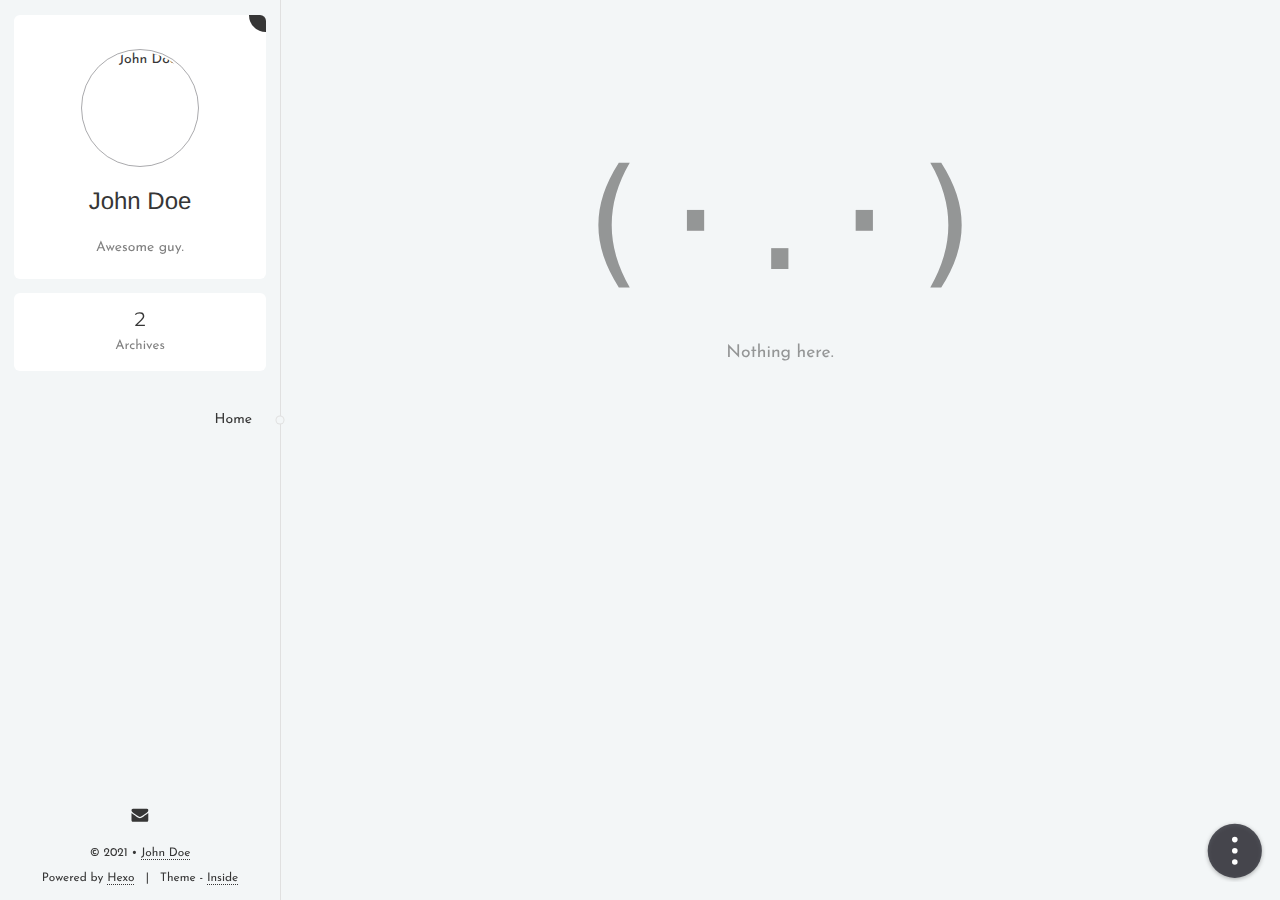
==== 404/index.html @ d92b6cc4 "update" ====
<!doctype html>
<html lang="en">
<head><!-- hexo injector head_begin start -->
<script src="/config.3f9a0f7a733912f03568.js"></script>
<!-- hexo injector head_begin end -->
<meta charset="utf-8">
<title>Hexo</title>
<base href="/">
<meta name="viewport" content="width=device-width, initial-scale=1, maximum-scale=1, user-scalable=0">
<link rel="canonical" href="http://example.com/404/">
<link rel="icon" type="image/x-icon" href="/favicon.ico">

<meta property="og:type" content="website">
<meta property="og:title" content="404">
<meta property="og:url" content="http://example.com/404/index.html">
<meta property="og:site_name" content="Hexo">
<meta property="og:locale" content="en_US">
<meta property="og:image" content="https://www.gravatar.com/avatar/d41d8cd98f00b204e9800998ecf8427e?s=160">
<meta property="article:author" content="John Doe">
<meta name="twitter:card" content="summary">
<meta name="twitter:image" content="https://www.gravatar.com/avatar/d41d8cd98f00b204e9800998ecf8427e?s=160">


<!-- hexo injector head_end start --><style is="theme">html{--inside-accent-color:#2a2b33;--inside-foreground-color:#363636;--inside-border-color:#e0e0e0;--inside-background:#f3f6f7;--inside-sidebar-background:#2a2b33;--inside-card-background:#fff;--inside-font-base:'Josefin Sans','PingFang SC';--inside-font-logo:-apple-system, BlinkMacSystemFont, "Segoe UI", Helvetica, Arial, sans-serif;--inside-font-menu:Baloo Bhaijaan,'Josefin Sans','PingFang SC';--inside-font-heading:-apple-system, BlinkMacSystemFont, "Segoe UI", Helvetica, Arial, sans-serif;--inside-font-label:Montserrat,'Josefin Sans','PingFang SC';--inside-font-code:Inconsolata,monospace;--inside-font-print:-apple-system, BlinkMacSystemFont, "Segoe UI", Helvetica, Arial, sans-serif;--inside-content-width:660px;--inside-highlight-00:#ffffff;--inside-highlight-01:#e0e0e0;--inside-highlight-02:#f3f6f7;--inside-highlight-03:#95a5b3;--inside-highlight-04:#363636;--inside-highlight-05:#262b2f;--inside-highlight-06:#000000;--inside-highlight-07:#000000;--inside-highlight-08:#5d6c7b;--inside-highlight-09:#40464a;--inside-highlight-0a:#2980b9;--inside-highlight-0b:#be516e;--inside-highlight-0c:#237dac;--inside-highlight-0d:#944770;--inside-highlight-0e:#239371;--inside-highlight-0f:#edf0f3;--inside-card-color:#fff;--inside-accent-color-005:rgba(42,43,51,.05);--inside-accent-color-01:rgba(42,43,51,.1);--inside-accent-color-02:rgba(42,43,51,.2);--inside-accent-color-04:rgba(42,43,51,.4);--inside-accent-color-08:rgba(42,43,51,.8)}</style><script src="/theme.9ecc9ab1.js"></script><link href="//fonts.googleapis.com/css?family=Baloo+Bhaijaan|Inconsolata|Josefin+Sans|Montserrat" rel="stylesheet"></link><link href="/styles.6467ff941351c62afa27.css" rel="stylesheet"><!-- hexo injector head_end end --><meta name="generator" content="Hexo 5.4.0"></head>
<body lang="en"><!-- hexo injector body_begin start --><is-a></is-a><!-- hexo injector body_begin end --><!-- hexo injector body_end start --><script src="/runtime.1ed960b0635ea0669f87.js"></script><script src="/polyfills.b7bf56fc45f931a8b83e.js"></script><script src="/main.02f06211cba791516749.js"></script><!-- hexo injector body_end end --></body>
</html>
---- styles.6467ff941351c62afa27.css ----
@charset "UTF-8";body,html{height:100%}@media print{body,html{height:auto}}html{font-size:14px}@media screen and (max-width:359px){html{font-size:12px}}body{margin:0;font-family:var(--inside-font-base);background:var(--inside-background);color:var(--inside-foreground-color);text-rendering:geometricPrecision;-webkit-font-smoothing:antialiased;-webkit-text-size-adjust:100%}@media print{body{background:none!important;color:#000!important;font-family:var(--inside-font-print)}}h1,h2,h3,h4,h5,h6{font-family:var(--inside-font-heading);font-weight:400;line-height:1.5}h1{font-size:1.785714rem}h2{font-size:1.428571rem}h3{font-size:1.285714rem}h4{font-size:1.142857rem}h5,h6{font-size:1rem}a{color:inherit;text-decoration:none;cursor:pointer}canvas,iframe,video{display:block;margin:auto;max-width:100%}img{max-width:100%}blockquote{margin:0;padding:0}table{border-spacing:0;border-collapse:collapse;font-size:inherit}td,th{padding:0}code,pre{font-family:var(--inside-font-code);font-size:85%;-webkit-font-smoothing:initial;-moz-osx-font-smoothing:initial}code{padding:.2em .4em;border-radius:3px;color:var(--inside-accent-color);background-color:var(--inside-accent-color-005)}pre{padding:.75rem 1rem;line-height:1.6;overflow-wrap:normal;border:1px solid;border-color:inherit}pre pre{border:0}pre code{background:none;margin:0;padding:0;color:inherit}::-webkit-scrollbar{width:8px;height:6px}@media (max-width:675px){::-webkit-scrollbar{width:0;height:0;background:none}}input,textarea{border:1px solid var(--inside-border-color);color:inherit;font-family:inherit;padding:4px 6px;background:none}input::-webkit-input-placeholder,textarea::-webkit-input-placeholder{color:inherit;opacity:.5}input:focus,textarea:focus{outline:none}sub,sup{position:relative;vertical-align:initial}sup{top:-.5em}sub{top:-.3em}::selection{background-color:var(--inside-accent-color);color:#fff}::-webkit-scrollbar-thumb{background-color:var(--inside-accent-color-02)}::-webkit-scrollbar-thumb:hover{background-color:var(--inside-accent-color-08)}@font-face{font-weight:400;font-style:normal;font-family:inside-icons;src:url([data-uri]) format("woff")}.φa:before,[class*=" iκ-"]:before,[class^=iκ-]:before{color:inherit;text-transform:none;font-style:normal;font-family:inside-icons;vertical-align:-1px}.iκ-square:before{content:"\E92A"}.iκ-check-square:before{content:"\E92B"}.iκ-quote-left:before{content:"\E933"}.iκ-exit:before{content:"\E928"}.iκ-external:before{content:"\E929"}.iκ-link:before{content:"\E906"}.iκ-at:before{content:"\E927"}.iκ-image:before{content:"\E905"}.iκ-author:before{content:"\E903"}.iκ-cate:before{content:"\E904"}.iκ-hash:before{content:"\E907"}.iκ-dot:before{content:"\E908"}.iκ-next:before{content:"\E909"}.iκ-previous:before{content:"\E90A"}.iκ-down:before{content:"\E90B"}.iκ-up:before{content:"\E90C"}.iκ-search:before{content:"\E90D"}.iκ-calendar:before{content:"\E90E"}.iκ-eye:before{content:"\E90F"}.iκ-clock:before{content:"\E910"}.iκ-sidebar:before{content:"\E926"}.iκ-toc:before{content:"\E925"}.iκ-loader:before{content:"\E902"}.iκ-wechat:before{content:"\E91C"}.iκ-paypal:before{content:"\E919"}.iκ-bitcoin:before{content:"\E91B"}.iκ-soundcloud:before{content:"\E911"}.iκ-pinterest:before{content:"\E91A"}.iκ-youtube:before{content:"\E916"}.iκ-tumblr:before{content:"\E914"}.iκ-linkedin:before{content:"\E915"}.iκ-myspace:before{content:"\E917"}.iκ-disqus:before{content:"\E918"}.iκ-hangouts:before{content:"\E912"}.iκ-email:before{content:"\E913"}.iκ-facebook:before{content:"\E91D"}.iκ-dribbble:before{content:"\E91E"}.iκ-telegram:before{content:"\E91F"}.iκ-qq:before{content:"\E920"}.iκ-instagram:before{content:"\E921"}.iκ-weibo:before{content:"\E922"}.iκ-feed:before{content:"\E924"}.iκ-twitter:before{content:"\E92C"}.iκ-github:before{content:"\E92D"}.iκ-folder-minus:before{content:"\E900"}.iκ-folder-plus:before{content:"\E901"}.iκ-minus-circle:before{content:"\E923"}.iκ-minus-square:before{content:"\E92E"}.iκ-minus:before{content:"\E92F"}.iκ-plus-square:before{content:"\E930"}.iκ-plus-circle:before{content:"\E931"}.iκ-plus:before{content:"\E932"}.φb{position:relative;border-color:var(--inside-border-color)}.φc{position:fixed;top:0;left:0;z-index:1;overflow-x:hidden;overflow-y:auto;-webkit-overflow-scrolling:touch;width:100%;height:100%}.φc img{position:absolute;transition:transform .3s cubic-bezier(.2,0,.2,1);transform-origin:0 0;cursor:inherit}.φc:after{content:"";position:fixed;left:0;right:0;bottom:0;top:0;z-index:-1;background:var(--inside-card-background);transition:opacity .3s;opacity:0}.φd{cursor:zoom-out}.φd:after{opacity:1}.φe{word-wrap:break-word;line-height:1.8;border-color:var(--inside-border-color)}.φe h2,.φe h3,.φe h4,.φe h5,.φe h6{margin:2rem 0 1rem;font-weight:700}.φe h2 a:last-child,.φe h3 a:last-child,.φe h4 a:last-child,.φe h5 a:last-child,.φe h6 a:last-child{visibility:hidden;border:0}.φe h2 a:last-child:active,.φe h2 a:last-child:hover,.φe h3 a:last-child:active,.φe h3 a:last-child:hover,.φe h4 a:last-child:active,.φe h4 a:last-child:hover,.φe h5 a:last-child:active,.φe h5 a:last-child:hover,.φe h6 a:last-child:active,.φe h6 a:last-child:hover{color:inherit}.φe h2 a:last-child:active:after,.φe h2 a:last-child:hover:after,.φe h3 a:last-child:active:after,.φe h3 a:last-child:hover:after,.φe h4 a:last-child:active:after,.φe h4 a:last-child:hover:after,.φe h5 a:last-child:active:after,.φe h5 a:last-child:hover:after,.φe h6 a:last-child:active:after,.φe h6 a:last-child:hover:after{opacity:1;transition:opacity .15s}.φe h2 a:last-child:after,.φe h3 a:last-child:after,.φe h4 a:last-child:after,.φe h5 a:last-child:after,.φe h6 a:last-child:after{padding-left:.2em;content:"\E906";vertical-align:-16%;font-style:normal;font-family:inside-icons;line-height:1;opacity:.63}.φe h2:active a,.φe h2:hover a,.φe h3:active a,.φe h3:hover a,.φe h4:active a,.φe h4:hover a,.φe h5:active a,.φe h5:hover a,.φe h6:active a,.φe h6:hover a{visibility:visible}.φe>iframe,.φe>video{margin:2em auto}.φe p{border-color:inherit}.φe img{position:relative;vertical-align:text-bottom;direction:rtl}.φe img:before{left:0;padding-left:.6em;text-align:right;content:"\E905";font-family:inside-icons;border-radius:3px 0 0 3px}.φe img:after,.φe img:before{position:absolute;background-color:var(--inside-background);font-size:1rem}.φe img:after{left:1.6em;padding-left:4px;padding-right:.6em;content:attr(alt);white-space:nowrap;line-height:inherit;border-radius:0 3px 3px 0}.φe hr{margin:2.5em auto;width:4px;height:4px;border:0;border-radius:3px;background-color:currentColor;box-shadow:1em 0 0 0 currentColor,-1em 0 0 0 currentColor}.φe blockquote{position:relative;margin:2em 0;padding-left:2.5rem;border-color:inherit;line-height:1.6}.φe blockquote:before{position:absolute;left:0;top:-.1em;font-family:inside-icons;font-size:1.8rem;line-height:1;content:"\E933";opacity:.2}.φe blockquote footer{font-size:smaller}.φe blockquote footer strong{word-break:break-all}.φe blockquote footer cite{margin-left:.3rem}@media print{.φe blockquote{margin:2em 1em;font-style:italic;color:#555}}.φe ol,.φe ul{padding-left:2em}.φe ol>li{list-style-type:decimal}.φe ol>li>ol>li{list-style-type:lower-alpha}.φe ol>li>ol>li>ol>li{list-style-type:lower-roman}.φe a{border-bottom:1px dotted;transition:color .15s,border-color .15s,opacity .15s}.φe a:active,.φe a:hover{border-bottom-style:solid;border-color:var(--inside-accent-color)}.φe a:hover,.φe sup a{color:var(--inside-accent-color)}.φe details{padding-left:1.5em;border-color:inherit}.φe details[open]>summary:before{transform:rotate(90deg)}.φe details>summary{position:relative;outline:inherit;list-style:none;cursor:pointer;-webkit-user-select:none;user-select:none}.φe details>summary:before{font-family:inside-icons;position:absolute;left:-1.5em;content:"\E909";font-weight:700;transition:transform .15s}.φe details>summary::marker{display:none}.φe details>p:first-of-type{margin-top:0}.φe details figure.φg{border-color:var(--inside-border-color)}.φe>pre{overflow-x:auto}.φe>pre code{color:inherit;background-color:inherit}.φe sup a,.φe sup a:hover{border-bottom:none}@media print{.φe{line-height:1.5}.φe a{border-bottom:0}.φe a[href^=http]:after,.φe a[href^=https] .φe a[href^="//"]:after{content:" ("attr(href)")"}}.φf:first-letter{float:left;margin:.3rem .4rem 0 0;font-size:2.9rem;line-height:1}@media print{.φf:first-letter{font-size:2.6rem}}.φe .φbq{margin:1.5em 0;border-color:inherit}.φe .φbq>div{overflow-x:auto}@media print{.φe .φbq>div{overflow-x:visible}}.φe .φbq ::-webkit-scrollbar-thumb{background-color:var(--inside-border-color)}.φe .φbq ::-webkit-scrollbar-thumb:hover{background-color:var(--inside-foreground-color)}@media (max-width:675px){.φe .φbq{overflow-x:auto;margin:1.5em -1.5rem}.φe .φbq>div{display:table;overflow-x:inherit;padding:0 1.5rem;min-width:100%;box-shadow:none!important}}.φe .φbs,.φe .φbs table{border-color:inherit}.φe .φbs table{margin:auto;min-width:100%}.φe .φbs td,.φe .φbs th{padding:.5em 1em;border-bottom:1px solid;border-color:inherit}.φe .φbs th{text-align:inherit;white-space:nowrap;font-weight:700;background-color:var(--inside-accent-color-005)}.φe .φbs td{white-space:pre}.φe .φbs th[align=center]{text-align:center}.φe .φbs th[align=right]{text-align:right}@media print{.φe .φbs{text-align:center}.φe .φbs table{display:inline-table;min-width:auto;border:1px solid;text-align:left}.φe .φbs td,.φe .φbs th{white-space:normal;border:1px solid;padding:.5em}.φe .φbs tr:nth-child(2n){background:none!important}}.φe .φbp{display:block;margin:auto;width:-webkit-fit-content;width:-moz-fit-content;width:fit-content;cursor:zoom-in}.φe .φbp+figcaption{display:block;margin-top:.75em;text-align:center;font-size:.85em;opacity:.63}.φe .φbr{padding-left:.75em}.φe .φbr li{list-style:none}.φe .φbr i:before{margin-right:.4em;content:"\E92A";font-family:inside-icons;font-size:smaller;font-style:normal}.φe .φbr input{display:none}.φe .φbr input:checked~i:before{content:"\E92B"}.φe .φbu.φbx summary:before{content:"\E930"}.φe .φbu.φbx details[open]>summary:before{content:"\E92E"}.φe .φbu.φbw summary:before{content:"\E931"}.φe .φbu.φbw details[open]>summary:before{content:"\E923"}.φe .φbu.φbv summary:before{content:"\E932"}.φe .φbu.φbv details[open]>summary:before{content:"\E92F"}.φe .φbu details[open]>summary:before{transform:none}.φe .φbu summary:before{font-weight:400}.φe .φbu li{margin-left:1.5rem;list-style-type:none}.φe .φbu ul{padding:0;margin:0}.φe .φbt>ul{padding-left:2rem}.φe .φbt>ul li{position:relative;margin:.5em 0;list-style-type:none}.φe .φbt>ul li:last-child:before{content:none}.φe .φbt>ul li:before{margin-top:3px;margin-left:4px;width:2px;height:100%}.φe .φbt>ul li:after,.φe .φbt>ul li:before{position:absolute;top:.9rem;left:-2rem;content:""}.φe .φbt>ul li:after{width:6px;height:6px;border:2px solid var(--inside-accent-color);border-radius:50%;transform:translateY(-50%)}.φe .φbt>ul>li:before{background-color:var(--inside-border-color)}.φe .φbt>ul>li:after{background:var(--inside-card-background)}.highlight{position:relative;margin:1em 0;border-radius:3px;color:var(--inside-highlight-05);border:1px solid var(--inside-highlight-01);background-color:var(--inside-highlight-00)}.highlight>table{table-layout:fixed;width:100%}.highlight code{background:none}.highlight pre{margin:0;border:0}@media print{.highlight pre{padding-left:0;padding-right:0;white-space:pre-wrap}}.highlight .gutter{text-align:right;width:2em;vertical-align:top;padding-right:.2em;color:var(--inside-highlight-03);-webkit-user-select:none;user-select:none}.highlight .gutter pre{padding:.75rem .25rem .75rem .75rem}.highlight .gutter+.code pre{padding-left:.5rem;padding-right:0}@media print{.highlight .gutter{display:none}}.highlight .code{overflow-x:auto}.highlight .code .line{padding-right:.75rem}.highlight figcaption{padding:.5rem 1rem;font-family:var(--inside-font-code);font-size:85%;color:var(--inside-highlight-05);border-bottom:1px solid var(--inside-highlight-01);border-radius:3px 3px 0 0}.highlight figcaption a{float:right;border:0}@media print{.highlight figcaption{padding-left:0;padding-right:0}}.highlight .emphasis{font-style:italic}.highlight .strong{font-weight:700}.highlight .comment,.highlight .quote{color:var(--inside-highlight-03)}.highlight .deletion,.highlight .name,.highlight .regexp,.highlight .selector-class,.highlight .selector-id,.highlight .tag,.highlight .template-variable,.highlight .variable{color:var(--inside-highlight-08)}.highlight .built_in,.highlight .builtin-name,.highlight .link,.highlight .literal,.highlight .meta,.highlight .number,.highlight .params,.highlight .type{color:var(--inside-highlight-09)}.highlight .attribute{color:var(--inside-highlight-0a)}.highlight .addition,.highlight .bullet,.highlight .string,.highlight .symbol{color:var(--inside-highlight-0b)}.highlight .section,.highlight .title{color:var(--inside-highlight-0d)}.highlight .keyword,.highlight .selector-tag{color:var(--inside-highlight-0e)}.highlight ::-webkit-scrollbar-thumb{background-color:var(--inside-highlight-01)}.highlight ::-webkit-scrollbar-thumb:hover{background-color:var(--inside-highlight-02)}.highlight ::selection{background-color:var(--inside-highlight-02);color:inherit}@media print{.highlight{border:0!important}}.gist .gist-meta{background:none!important}.gist .gist-file{border-color:#eee!important;border-radius:3px!important}.gist .gist-data{padding:.4em 0!important;border-color:#eee!important;border-radius:3px 3px 0 0!important}.φh{display:block;overflow-x:hidden}.φh,.φj{position:relative;height:100%}.φj{margin-left:280px;transform-origin:0 42%}@media (max-width:975px){.φj{margin:0}}@media print{.φj{margin:0}}.φi,.φn{height:100%}.φn{overflow-y:auto;-webkit-overflow-scrolling:touch}@media (max-width:675px){.φn{background:var(--inside-background)}}.φm{position:relative;display:block}@media (min-width:676px){.φm{margin:2rem auto;max-width:var(--inside-content-width);min-width:640px}}@media print{.φm{margin:0 auto;max-width:680px}}.φl{position:absolute;top:0;right:0;left:0;height:100%}@media (max-width:675px){.φh{background:var(--inside-sidebar-background)}.φk:before{position:absolute;top:1.6rem;bottom:1.6rem;left:-1.6rem;z-index:-1;width:100%;background-color:hsla(0,0%,100%,.2);content:""}.φk .φn,.φk:before{border-radius:.85rem}.φk .φn{overflow-y:hidden;transition:border-radius .4s}}.φo{position:relative;display:block;margin-left:1.5rem;padding:.5rem 0;line-height:2rem;transition:color .15s}.φo:active,.φo:hover{color:var(--inside-accent-color)}.φo:before{position:absolute;top:1.5rem;left:-1rem;content:"-";opacity:.63;transform:translateY(-50%)}.φq{float:left;padding-right:.5rem;white-space:nowrap;letter-spacing:1px;font-family:var(--inside-font-label);font-size:.85rem;opacity:.63}.φp{display:table-cell;font-size:1.15rem}.φr{display:block}.φs{border-radius:6px;padding:2.15rem;background:var(--inside-card-background)}@media (max-width:675px){.φs{border-radius:0;padding:1.5rem}}.φu{display:block;margin:2rem 0;padding:1rem 1.5rem;background-color:var(--inside-accent-color-005);border-left:3px solid var(--inside-accent-color);border-radius:3px;word-break:break-word;line-height:1.8}@media print{.φu{display:none}}.φy{margin:0;padding:0}.φw{overflow:hidden;list-style:none}.φx{float:left}.φx span{margin:0 .6em 0 .2em}.φv{display:table-cell}.φz{position:fixed;right:1rem;bottom:1.3rem;z-index:1;color:#fff;text-align:center;-webkit-tap-highlight-color:transparent}@media print{.φz{display:none}}.φbb{width:4.4rem;height:4.4rem;cursor:pointer}.φbc{animation:1s both;animation-name:φba}.φbh{z-index:-1;display:block;width:4.4rem;height:4.4rem}.φbe{transform:translate3d(2.2rem,2.2rem,0)}.φbe circle{transition:all .15s cubic-bezier(0,0,.382,1.618);fill:#fff}.φbf{font-family:var(--inside-font-label);font-size:1.2rem;line-height:1;transform:translateY(.382em);fill:#fff;text-anchor:middle}.φbf tspan{font-size:.75rem;font-family:inherit}.φbg{opacity:.9;transform:rotate(-90deg);transform-origin:50% 50%;stroke:var(--inside-accent-color);stroke-width:1px;fill:none}.φbd{fill:var(--inside-accent-color);opacity:.8}.φbi span{position:absolute;z-index:-1;width:3.4rem;height:3.4rem;border-radius:50%;background-color:rgba(0,0,0,.8);box-shadow:0 2px 4px 1px rgba(0,0,0,.2);font-size:1.5rem;line-height:3.4rem;opacity:0;cursor:pointer;transition:.4s cubic-bezier(0,0,.382,1.618);transition-property:transform,opacity}.φbi span:before{font-size:inherit}.φbi span:nth-child(3n-2){top:0;right:0}.φbi span:nth-child(3n-1){top:0;left:0}.φbi span:nth-child(3n){bottom:0;left:0}.φbj span{opacity:1}.φbj span:first-child{transform:translate3d(0,-140%,0)}.φbj span:nth-child(2){transform:translate3d(-98.9949493661%,-98.9949493661%,0)}.φbj span:nth-child(3){transform:translate3d(-140%,0,0)}.φbj span:nth-child(4){transform:translate3d(0,-280%,0)}.φbj span:nth-child(5){transform:translate3d(-107.1513610622%,-258.6862691032%,0)}@keyframes φba{to{transform:rotateY(1turn)}}.φby{display:flex;justify-content:center;margin:2rem 0;font-family:var(--inside-font-label)}.φby,.φbz{text-align:center}.φbz{margin:0 2px;width:2.4rem;height:2.4rem;border-radius:50%;line-height:2.4rem}.φbz:active,.φbz:hover,.φca{color:#fff;background-color:var(--inside-accent-color);background-image:none}.φca,.φcb{pointer-events:none}.φcb:before{content:"\E908"}.φcb:before,.φcd:before{font-family:inside-icons}.φcd:before{content:"\E90A"}.φcc:before{content:"\E909";font-family:inside-icons}.φce{display:block;overflow:hidden;margin-bottom:1.75rem;border-radius:6px}@media (max-width:675px){.φce{margin:1rem}}.φch{background:var(--inside-card-background)}.φcl{margin:0;font-weight:400;-webkit-tap-highlight-color:transparent}.φcl a{display:block;padding:1.5rem 1.5rem 0;transition:color .15s}.φcl a:active,.φcl a:hover{color:var(--inside-accent-color)}.φck{display:block}.φcf{padding:0 1.5rem;opacity:.8}.φcg{margin:1em 1.5rem 0;padding-bottom:1.5rem;opacity:.63}.φci{display:inline-block;margin-right:1rem}.φcj{margin-right:.4rem}.φcm{position:relative;display:block;margin:4rem 0 1.5rem;text-align:center}@media print{.φcm{display:none}}.φcr{margin:0;font-size:1.1rem;line-height:2}.φco{display:inline-block;padding-top:1rem;border-color:var(--inside-border-color)}.φcp{overflow:hidden;border:1px solid;border-color:inherit;border-radius:6px;background:var(--inside-card-background);box-shadow:3px 4px 11px rgba(42,43,51,.1);animation:.2s both;animation-name:φcn}.φcq{margin-top:1rem;max-width:24rem;border-color:inherit}.φcp div{padding:1rem 1.5rem;text-align:left;line-height:1.5}@media (max-width:675px){.φcp div{padding:1rem}}.φcp a{display:block;overflow:hidden;max-width:100%;border-radius:3px;text-overflow:ellipsis;white-space:nowrap;transition:background-color .15s,color .15s}.φcs{position:relative;padding:0 1rem;border-color:inherit;font-size:1.1rem;transition:color .15s}.φcs,.φct{display:inline-block}.φct{box-sizing:border-box;border:1px solid;border-color:inherit;border-radius:2.6rem;white-space:nowrap;font-size:.85rem;line-height:2.6rem}.φcs:after{position:absolute;top:50%;right:0;height:1.4rem;border-left:1px solid;border-color:inherit;content:"";transform:translateY(-50%)}.φcs:first-child{padding-left:1.25rem}.φcs:last-child{padding-right:1.25rem}.φcs:last-child:after{content:none}.φcs:before{vertical-align:middle;font-size:1.4rem}@keyframes φcn{0%{opacity:0;transform:translate3d(0,1rem,0)}to{opacity:1;transform:none}}.φbk,.φbm{display:block}.φbm{width:100%}.φbn{position:relative;display:block;max-width:100%;text-align:center}.φbn:before{position:absolute;top:50%;left:50%;margin-top:-1.2rem;margin-left:-1.2rem;color:inherit;content:"\E902";font-style:normal;font-size:2.4rem;font-family:inside-icons;opacity:.5;animation:1.75s linear infinite;animation-name:φbl}.φbo:before{content:"\E905";animation:none}@keyframes φbl{0%{transform:rotate(0)}to{transform:rotate(1turn)}}.φcu{position:fixed;top:0;bottom:0;left:0;border-right:1px solid var(--inside-border-color)}@media (max-width:975px){.φcu{opacity:0;z-index:0}}@media (max-width:675px){.φcu{border:0;color:#fff}}@media print{.φcu{display:none}}.φdg{position:relative;overflow-y:auto;-webkit-overflow-scrolling:touch;margin-right:-1rem;padding-right:1rem;height:100%;width:280px}@media (max-width:675px){.φdg{padding-right:1.6rem}}.φdg::-webkit-scrollbar{width:0;height:0}.φdh{padding:1px 0}.φcv{position:relative;margin:1rem;padding-top:2.4rem;background:var(--inside-card-background);border-radius:6px;text-align:center;overflow:hidden}@media (max-width:675px){.φcv{border:0;background:none!important}}.φcw{border-radius:50%}.φcx{display:flex;padding:2px;margin:auto;width:8rem;height:8rem;border:1px solid var(--inside-accent-color-04)}.φcx>*{max-width:100%}.φcx>img{height:auto}@media (max-width:675px){.φcx{border-color:hsla(0,0%,100%,.618)!important}}.φcz{display:block;margin:1.5rem;font-family:var(--inside-font-logo);font-size:1.714285rem;transition:color .15s}.φcz:active,.φcz:hover{color:var(--inside-accent-color)}@media (max-width:675px){.φcz{color:#fff!important}}.φcy{padding:0 1.5rem 1.5rem;line-height:1.5;opacity:.63;margin:0}.φdl{display:flex;justify-content:space-around;margin:0 1rem;padding:0 1rem;background:var(--inside-card-background);border-radius:6px;text-align:center;white-space:nowrap;-webkit-tap-highlight-color:transparent;-webkit-user-select:none;user-select:none}@media (max-width:675px){.φdl{background:none!important}}.φdm{position:relative;padding:1.25rem 0;min-width:24%;border-radius:6px}.φdm:after{position:absolute;right:0;bottom:0;left:0;margin:auto;width:62%;height:.3rem;content:"";transition:transform .4s;transform:scaleY(0);transform-origin:bottom center;border-radius:3px 3px 0 0;background-color:currentColor}.φdm span{display:block;margin:0 .5rem;line-height:1}.φdm span:first-child{margin-bottom:.75rem;font-family:var(--inside-font-label);font-size:1.4rem}.φdm span:last-child{font-size:.95rem;opacity:.63}@media (max-width:675px){.φdm:after{left:-.2rem;right:-.2rem;top:.5rem;bottom:.5rem;width:auto;height:auto;border-radius:6px;background-color:hsla(0,0%,100%,.1)!important}}.φdm:active,.φdm:hover,.φdn{color:var(--inside-accent-color)}.φdm:active:after,.φdm:hover:after,.φdn:after{transform:scaleX(1)}@media (max-width:675px){.φdm:active,.φdm:hover,.φdn{color:#fff!important}}.φdi{margin:2rem 0 3rem;-webkit-tap-highlight-color:transparent;-webkit-user-select:none;user-select:none}.φdj{position:relative;display:block;padding-right:2rem;font-family:var(--inside-font-menu);border-color:inherit;text-align:right;text-transform:capitalize;white-space:pre;line-height:3rem;transition:all .15s}.φdj:after{position:absolute;top:50%;right:0;width:7px;height:7px;background:var(--inside-background);border-radius:50%;content:"";box-shadow:0 0 0 1px var(--inside-border-color);transform:translate(50%,-50%)}@media (max-width:675px){.φdj{padding-left:3rem;text-align:left}.φdj:before{position:absolute;top:0;right:0;width:100%;height:100%;background:linear-gradient(90deg,hsla(0,0%,100%,.1),transparent)!important;content:"";transition:transform .4s;transform:scaleX(0);transform-origin:0 50%}.φdj:after{content:none}}.φdj:active,.φdj:hover,.φdk{color:var(--inside-accent-color);font-size:1.168rem}.φdj:active:after,.φdj:hover:after,.φdk:after{background-color:var(--inside-accent-color);background-image:none}@media (max-width:675px){.φdj:active,.φdj:hover,.φdk{font-size:inherit;color:#fff!important}.φdj:active:before,.φdj:hover:before,.φdk:before{transform:scaleX(1)}}.φdb{padding:1rem 1rem .75rem;text-align:center;line-height:1.4em}.φdb>p{margin:.25rem 0 0;font-size:.85rem}@media (max-width:675px){.φdb>p a:active,.φdb>p a:hover{color:#fff;border-color:#fff}}.φdd+.φdd:before{padding:0 .8rem;content:"|"}.φdc{position:absolute;right:1rem;bottom:0;left:0}.φde{margin-bottom:1rem;display:flex;flex-wrap:wrap;align-items:center;justify-content:center;font-family:var(--inside-font-logo);-webkit-user-select:none;user-select:none}.φdf{margin:0 2px;padding:4px;font-size:1.2em;transition:color .15s}.φdf:before,.φdf>svg{vertical-align:top}.φdf>svg{height:1em;width:auto;fill:currentColor}.φdf:active,.φdf:hover{color:var(--inside-accent-color)}@media (max-width:675px){.φdf:active,.φdf:hover{color:#fff!important}}.φda{width:2.4rem;height:2.4rem;background-color:var(--inside-foreground-color);border-radius:50%;cursor:pointer;transition:transform .15s}.φda:focus,.φda:hover{transform:scale(2)}@media (min-width:676px){.φda{position:absolute;right:-1.2rem;top:-1.2rem}}@media (max-width:675px){.φda{position:fixed;left:-1.2rem;top:-1.2rem}}.φdo{display:inline-block;margin:0 1rem 1rem 0}.φdp{display:block;padding:0 1em;background-color:var(--inside-accent-color-005);border-radius:3px;line-height:2.4;transition:background-color .15s}.φdp:before{margin-right:.2em;content:"\E907";vertical-align:-.1em;font-size:.85em;font-family:inside-icons;vertical-align:-1px;line-height:inherit}.φdp:active,.φdp:hover{color:#fff;background-color:var(--inside-accent-color);background-image:none}.φdq{position:fixed;top:0;right:0;bottom:0;overflow-y:auto;-webkit-overflow-scrolling:touch;-webkit-user-select:none;user-select:none;padding:1rem 0;width:252px;background:var(--inside-card-background);transform:translate3d(252px,0,0)}@media print{.φdq{display:none}}.φdr{box-shadow:-2px 0 3px rgba(0,0,0,.1)}.φds{position:relative;margin:0;padding:0 0 0 1.5em}.φdt{padding:0}.φdt:before{position:absolute;top:.5em;bottom:.5em;left:1px;width:2px;content:"";background-color:var(--inside-accent-color);background-image:none;transition:transform .4s;transform:scaleY(0);transform-origin:center top}.φdu:before{transform:scaleX(1)}.φdv{display:block;padding:.5em 1em;line-height:1.4}.φdv:active,.φdv:hover,.φdw{color:var(--inside-accent-color)}.φdv code{white-space:nowrap}.φdx{float:left;margin-right:4px;font-family:var(--inside-font-label);font-size:.9rem}.φdy{display:table-cell}.φt{display:block;position:relative;padding:0 2.15rem 2.15rem}@media (max-width:675px){.φt{padding:0 1.5rem 1.5rem}}@media print{.φt{display:none}}.φdz{display:block;text-align:center;opacity:.5}.φea{margin:10rem 0 3rem;border:0;font-size:10rem;font-family:monospace}@media (max-width:675px){.φea{font-size:6rem}}.φeb{font-size:1.25rem}.φec{display:block}.φef{border-radius:6px;padding:2.15rem;background:var(--inside-card-background);border-color:var(--inside-border-color)}@media (max-width:675px){.φef{border-radius:0;padding:1.5rem}}.φeg{position:relative;padding:2.15rem 0;border-color:inherit}@media (max-width:675px){.φeg{padding:1.5rem 0}}.φeg:first-of-type{margin-top:-2.15rem}@media (max-width:675px){.φeg:first-of-type{margin-top:-1.5rem}}.φeg:last-of-type{margin-bottom:-2.15rem;padding-bottom:6rem}@media (max-width:675px){.φeg:last-of-type{margin-bottom:-1.5rem}}.φeg:before{position:absolute;top:0;left:1.5rem;height:100%;border-left:1px solid;border-color:inherit;content:""}.φeh{margin:0;line-height:2.4em;background:var(--inside-card-background)}.φed,.φeh{position:relative}.φed{padding-left:3rem}.φed:hover .φee:after{opacity:1}.φee{top:1.5rem;left:1.5rem;padding:0 .6em;background:var(--inside-card-background);border-radius:2em;color:#fff;text-transform:uppercase;font-family:var(--inside-font-label);font-weight:600;line-height:2;transform:translate3d(-50%,-50%,0) scale3d(.75,.75,1)}.φee,.φee:after{position:absolute}.φee:after{top:0;right:0;bottom:0;left:0;z-index:-1;background-color:var(--inside-accent-color);background-image:none;border-radius:inherit;content:"";opacity:.63;transition:opacity .4s}.φei{display:block;overflow-x:auto;overflow-y:hidden;background:var(--inside-card-background);white-space:nowrap}.φei::-webkit-scrollbar{width:0;height:0}.φen{position:relative;margin-bottom:.3rem;overflow:hidden;border-radius:6px}@media (max-width:675px){.φen{border-radius:0}}.φej{position:relative;display:inline-block;padding:0 2rem;font-size:1.2rem;line-height:3.8}.φej:after{margin-left:.5rem;padding:2px 5px;border-radius:3px;border:1px solid var(--inside-border-color);content:attr(count);font-family:var(--inside-font-label);font-size:.85rem}.φej:before{position:absolute;right:0;bottom:0;left:0;margin:auto;width:38%;height:.3rem;content:"";transition:transform .4s;transform:scaleY(0);transform-origin:bottom center;border-radius:3px 3px 0 0;background-color:currentColor}.φej:active,.φej:hover,.φek{color:var(--inside-accent-color)}.φej:active:before,.φej:hover:before,.φek:before{transform:scaleX(1)}.φej:active:after,.φej:hover:after,.φek:after{border-color:var(--inside-accent-color-02)}.φel{z-index:1;display:flex;align-items:center;padding:0 .5em;background:var(--inside-card-background);-webkit-user-select:none;user-select:none}.φel,.φel:after{position:absolute;top:0;bottom:0;left:0}.φel:after{content:"";right:0;color:var(--inside-card-color);box-shadow:0 0 10px 14px currentColor}.φem{right:0;left:auto}.φeo{display:block;overflow:hidden;background:var(--inside-card-background);border-radius:6px}@media (max-width:675px){.φeo{border-radius:0}}@media print{.φeo{background:#fff}}.φeq{text-align:center}@media print{.φeq{display:none}}.φes{margin:0;padding:4.3rem 2.15rem 2.15rem}.φer{margin-top:-1rem;line-height:2;opacity:.5}.φep{position:relative;padding:.80625rem 2.15rem 2.15rem}@media (max-width:675px){.φep{padding:.5625rem 1.5rem 1.5rem}}@media print{.φep{padding:0}.φep:before{display:block;margin:1rem 0 4rem;content:attr(data-title);text-align:center;font-size:2.2rem}}.φet{display:block;overflow:hidden;background:var(--inside-card-background);border-radius:6px}@media (max-width:675px){.φet{border-radius:0}}@media print{.φet{background:#fff}}.φfd{position:relative}@media (max-width:675px){.φfd{border-radius:0}}@media print{.φfd{display:none}}.φff,.φfp{margin:0}.φff{line-height:2;background-color:var(--inside-accent-color-01)}.φfg{display:inline-block;margin-right:1rem;transition:color .15s}.φfg:before{margin-right:.4rem;font-family:inside-icons;vertical-align:-1px}.φfk:before{content:"\E90E"}.φfh:before{content:"\E903"}.φfl:before{content:"\E90F"}.φfj:before{content:"\E910"}.φfi:before{content:"\E904"}.φew{position:relative;padding:.80625rem 2.15rem 2.15rem}@media (max-width:675px){.φew{padding:.5625rem 1.5rem 1.5rem}}@media print{.φew{margin:2rem 4rem;padding:0}.φew:before{display:block;margin:1rem 0 4rem;content:attr(data-title);text-align:center;font-size:2.2rem}}.φex{padding:0 2.15rem;border-color:var(--inside-border-color)}@media (max-width:675px){.φex{padding:0 1.5rem}}@media print{.φex{display:none}}.φfc{padding-bottom:1rem}.φey{display:flex;padding:1.5rem 0;border-top:1px solid;border-color:inherit;line-height:1.5}@media (max-width:675px){.φey{padding:1rem 0}}.φez{position:relative;flex:1;padding:0 1rem}.φez:active,.φez:hover{color:var(--inside-accent-color)}.φez:after,.φez:before{position:absolute;top:0;font-size:1.4rem;font-family:inside-icons;line-height:1}.φfb:before{left:-.5rem;content:"\E90A"}.φfa{text-align:right}.φfa:after{right:-.5rem;content:"\E909"}.φfe .φfp{padding:4.3rem 2.15rem 2.15rem}.φfe .φff{padding:0 2.15rem;line-height:3}@media (max-width:675px){.φfe .φff{padding:0 1.5rem}}.φfn{padding-top:37%;background-position:50%;background-size:cover;color:#fff}@media (max-width:675px){.φfn{padding-top:30%}}.φfn .φff{background-color:initial}.φfn .φfm{padding:2.5rem 2.15rem 1rem;background:rgba(0,0,0,.25);background:linear-gradient(180deg,transparent,rgba(0,0,0,.75))}@media (max-width:675px){.φfn .φfm{padding:2rem 1.5rem 1rem}}.φfo{margin:.7rem 0 1rem;height:2px;border:0;background:#fff;opacity:.5;animation:.4s both;animation-name:φev}@media (max-width:675px){.φfo{margin:.5rem 0 1rem}}@keyframes φev{0%{transform:scale3d(.8,.8,1)}to{transform:none}}.φeu,.φgl{display:block}.φgp{background:var(--inside-card-background);border-radius:6px;padding:2.15rem}@media (max-width:675px){.φgp{border-radius:0;padding:1.5rem}}.φgo{margin:0 0 1.5rem}.φgm{display:block;background:var(--inside-card-background);border-radius:6px;padding:2.15rem}@media (max-width:675px){.φgm{border-radius:0;padding:1.5rem}}.φgn{margin:0 0 1.5rem}.φfq{display:block}.φfr{position:fixed;top:0;right:0;left:0;z-index:1;overflow-y:auto;height:100%;background-color:rgba(0,0,0,.2)}.φfr .φgj{margin:3rem auto 2rem;max-width:660px;animation:.2s both;animation-name:φfs;border-color:var(--inside-border-color)}@media (max-width:675px){.φfr .φgj{margin:0;max-width:none}}@media (min-width:676px){.φfr .φgj{max-width:var(--inside-content-width)}}.φgg{display:flex;padding:.25rem .5rem;background:var(--inside-card-background);white-space:nowrap;border-radius:6px}@media (max-width:675px){.φgg{border-radius:0;padding:0 .25rem;max-height:4rem}}.φgh{margin-bottom:5px}@media (max-width:675px){.φgh{margin-bottom:0;border-bottom:1px solid;border-color:inherit}}.φgi{padding:1rem;font-size:1.5rem;opacity:.5;transition:opacity .15s}.φgi:active,.φgi:hover{color:var(--inside-accent-color);opacity:1}.φgd{display:flex;flex-direction:row-reverse;flex-grow:1}.φge{padding:1rem;font-size:1.5rem;opacity:.5;transition:opacity .15s}.φgf{flex-grow:1;padding:0;font-size:1.2rem;border:0;line-height:1.4}.φgd:hover .φge,.φgf:focus+.φge{color:var(--inside-accent-color);opacity:1}.φgk{overflow:hidden;padding-bottom:1px;background:var(--inside-background);border-color:inherit;border-radius:6px}@media (max-width:675px){.φgk{border-radius:0;overflow-y:auto;-webkit-overflow-scrolling:touch;max-height:calc(100vh - 4rem)}}.φft{border-color:inherit;background:var(--inside-card-background);padding:2.15rem}@media (max-width:675px){.φft{padding:1.5rem}}.φfv{display:flex;justify-content:space-between;margin-top:-1rem;padding:1rem 0;font-size:1.2rem}.φfw{border-bottom:2px dashed;border-color:inherit}.φfu{height:1.5rem}.φfx{position:relative;display:flex;padding:1.5rem 0;border-bottom:1px solid;border-color:inherit}@media (max-width:675px){.φfx{padding:1rem 0}}.φfx:last-of-type{padding-bottom:0;border:0}.φfy{flex:1}.φgb{margin-right:1.5rem;width:6rem;height:6rem;border-radius:3px;background-position:50%;background-size:auto 100%}@media (max-width:675px){.φgb{margin-right:1rem}}.φgc{display:block;font-family:var(--inside-font-heading);font-size:1.2rem;transition:color .15s}.φgc:active,.φgc:hover{color:var(--inside-accent-color)}.φga{display:block;line-height:2.4;opacity:.63}.φfz em,.φgc em{color:#dc3545;font-style:normal}.φfz{word-break:break-word}@keyframes φfs{0%{transform:translate3d(0,-4rem,0);opacity:0}to{transform:none;opacity:1}}
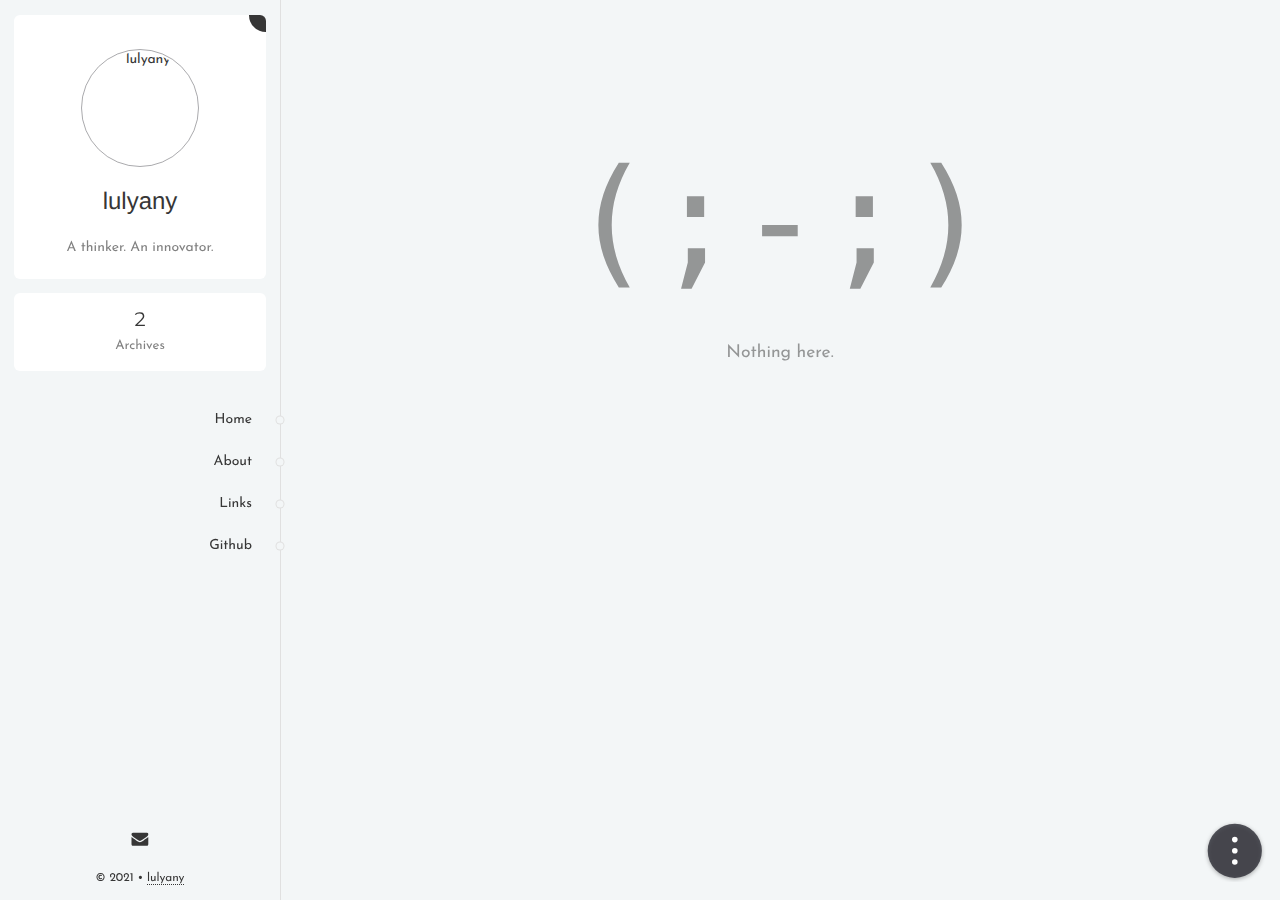
==== commit 077d25f1: "update" ====
--- a/404/index.html
+++ b/404/index.html
@@ -1,24 +1,26 @@
 <!doctype html>
 <html lang="en">
 <head><!-- hexo injector head_begin start -->
-<script src="/config.3f9a0f7a733912f03568.js"></script>
+<script src="/config.92101d33c4404cb71127.js"></script>
 <!-- hexo injector head_begin end -->
 <meta charset="utf-8">
-<title>Hexo</title>
+<title>Yan's Biography</title>
 <base href="/">
 <meta name="viewport" content="width=device-width, initial-scale=1, maximum-scale=1, user-scalable=0">
 <link rel="canonical" href="http://example.com/404/">
 <link rel="icon" type="image/x-icon" href="/favicon.ico">
 
+<meta name="description" content="something about a thinker">
 <meta property="og:type" content="website">
 <meta property="og:title" content="404">
 <meta property="og:url" content="http://example.com/404/index.html">
-<meta property="og:site_name" content="Hexo">
+<meta property="og:site_name" content="Yan&#39;s Biography">
+<meta property="og:description" content="something about a thinker">
 <meta property="og:locale" content="en_US">
-<meta property="og:image" content="https://www.gravatar.com/avatar/d41d8cd98f00b204e9800998ecf8427e?s=160">
-<meta property="article:author" content="John Doe">
+<meta property="og:image" content="https://www.gravatar.com/avatar/a4dbbb31df9904e82088f12f3f1c5114?s=160">
+<meta property="article:author" content="lulyany">
 <meta name="twitter:card" content="summary">
-<meta name="twitter:image" content="https://www.gravatar.com/avatar/d41d8cd98f00b204e9800998ecf8427e?s=160">
+<meta name="twitter:image" content="https://www.gravatar.com/avatar/a4dbbb31df9904e82088f12f3f1c5114?s=160">
 
 
 <!-- hexo injector head_end start --><style is="theme">html{--inside-accent-color:#2a2b33;--inside-foreground-color:#363636;--inside-border-color:#e0e0e0;--inside-background:#f3f6f7;--inside-sidebar-background:#2a2b33;--inside-card-background:#fff;--inside-font-base:'Josefin Sans','PingFang SC';--inside-font-logo:-apple-system, BlinkMacSystemFont, "Segoe UI", Helvetica, Arial, sans-serif;--inside-font-menu:Baloo Bhaijaan,'Josefin Sans','PingFang SC';--inside-font-heading:-apple-system, BlinkMacSystemFont, "Segoe UI", Helvetica, Arial, sans-serif;--inside-font-label:Montserrat,'Josefin Sans','PingFang SC';--inside-font-code:Inconsolata,monospace;--inside-font-print:-apple-system, BlinkMacSystemFont, "Segoe UI", Helvetica, Arial, sans-serif;--inside-content-width:660px;--inside-highlight-00:#ffffff;--inside-highlight-01:#e0e0e0;--inside-highlight-02:#f3f6f7;--inside-highlight-03:#95a5b3;--inside-highlight-04:#363636;--inside-highlight-05:#262b2f;--inside-highlight-06:#000000;--inside-highlight-07:#000000;--inside-highlight-08:#5d6c7b;--inside-highlight-09:#40464a;--inside-highlight-0a:#2980b9;--inside-highlight-0b:#be516e;--inside-highlight-0c:#237dac;--inside-highlight-0d:#944770;--inside-highlight-0e:#239371;--inside-highlight-0f:#edf0f3;--inside-card-color:#fff;--inside-accent-color-005:rgba(42,43,51,.05);--inside-accent-color-01:rgba(42,43,51,.1);--inside-accent-color-02:rgba(42,43,51,.2);--inside-accent-color-04:rgba(42,43,51,.4);--inside-accent-color-08:rgba(42,43,51,.8)}</style><script src="/theme.9ecc9ab1.js"></script><link href="//fonts.googleapis.com/css?family=Baloo+Bhaijaan|Inconsolata|Josefin+Sans|Montserrat" rel="stylesheet"></link><link href="/styles.6467ff941351c62afa27.css" rel="stylesheet"><!-- hexo injector head_end end --><meta name="generator" content="Hexo 5.4.0"></head>
